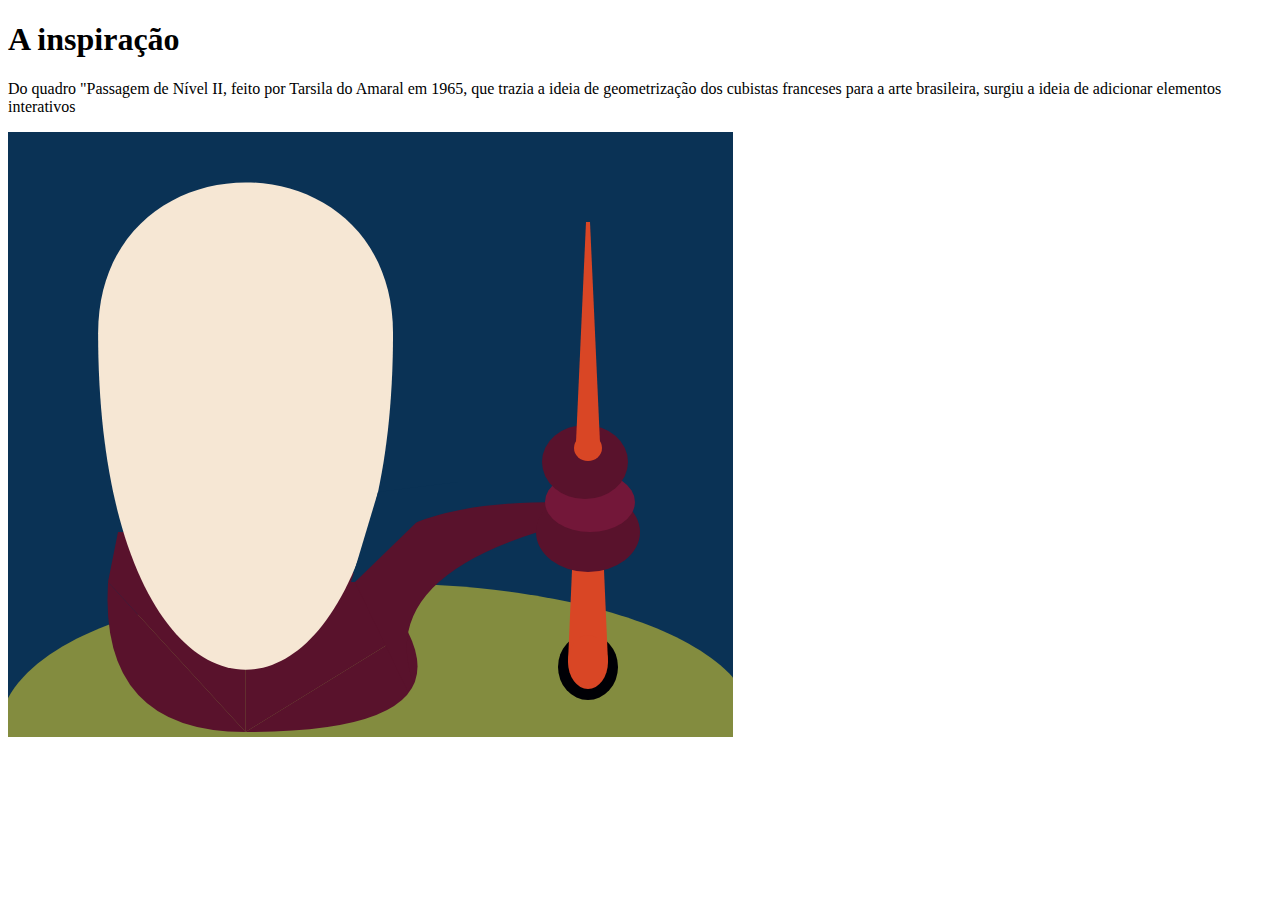
==== svg_trabalho1.html @ 964e46c9 "Add files via upload" ====
<!DOCTYPE html>
<html>
<body>

<h1>A inspiração</h1>
<p> Do quadro "Passagem de Nível II, feito por Tarsila do Amaral em 1965, que trazia a ideia de geometrização dos cubistas franceses para a arte brasileira, surgiu a ideia de adicionar elementos interativos </p>


<svg width="725" height="605">

<rect id="fundo" x="0"	y="0"	width ="725" height="605" style="fill:#0A3255"/>

<path id="chao" d="M -10,605 C-10,400 750,400   750,605 " style="fill: #838C3F" />

<path id="cobra_inferior_esquerda_ovo" d="M 100, 450 L 110,400 L237.57,400 L237.57,600 " style="fill: #59122C" />

<path id="cobra_inferior_direita_ovo" d="M 237.57,600  L 237.57,400 L370,450 400,500 " style="fill: #59122C" />

<path id = "above_ovo" d="M 90.11, 201.6 C 90.11, 0 385.03, 0  385.03, 201.6" style="fill: #F6E7D4" />

<path id="below_ovo" d="M 90.11, 201 C 90.11, 650 385.03, 650  385.03, 201" style="fill: #F6E7D4" />

<path id="cobra_inferior_esquerda" d="M 100, 450 Q 91, 600 237.57,600" style="fill: #59122C" />

<path id="cobra_inferior_direita" d="M 237.57,600 Q 450, 600 400,500" style="fill: #59122C" />

<path id="cobra_lateral" d="M 405,550 Q 370,450 530,400 L 550,370  Q 370,370 347,450 L400,560" style="fill:#59122C" />

<path id="cobra_lateral_ovo_azul" d="M 347,450 L 450,350 L 370,360 L343,450 " style="fill:#0A3255"" />

<ellipse id="bastão_lower_elipse_black" cx="580" cy="535" rx="30" ry="33" style="fill:#000005" />

<path id="bastão_lower_triangle" d="M 560,530 L 600,530 L590, 300 L570, 300 L 560,530 " style="fill:#D94625" />

<ellipse id="bastão_lower_elipse_orange" cx="580" cy="530" rx="20" ry="27" style="fill:#D94625" />

<ellipse id="cobra_1_elipse" cx="580" cy="400" rx="52" ry="40" style="fill:#59122C" />

<ellipse id="cobra_2_elipse" cx="582" cy="370" rx="45" ry="30" style="fill:#731739" />

<ellipse id="cobra_3_elipse" cx="577" cy="330" rx="43" ry="37" style="fill:#59122C" />

<ellipse id="bastão_upper_elipse_orange" cx="580" cy="316" rx="14" ry="13" style="fill:#D94625" />

<path id="bastão_upper_triangle" d="M 568,311 L592,311 L582,90 L578,90 L 568,310 " style="fill:#D94625" />







  
  
</svg>

</body>
</html>
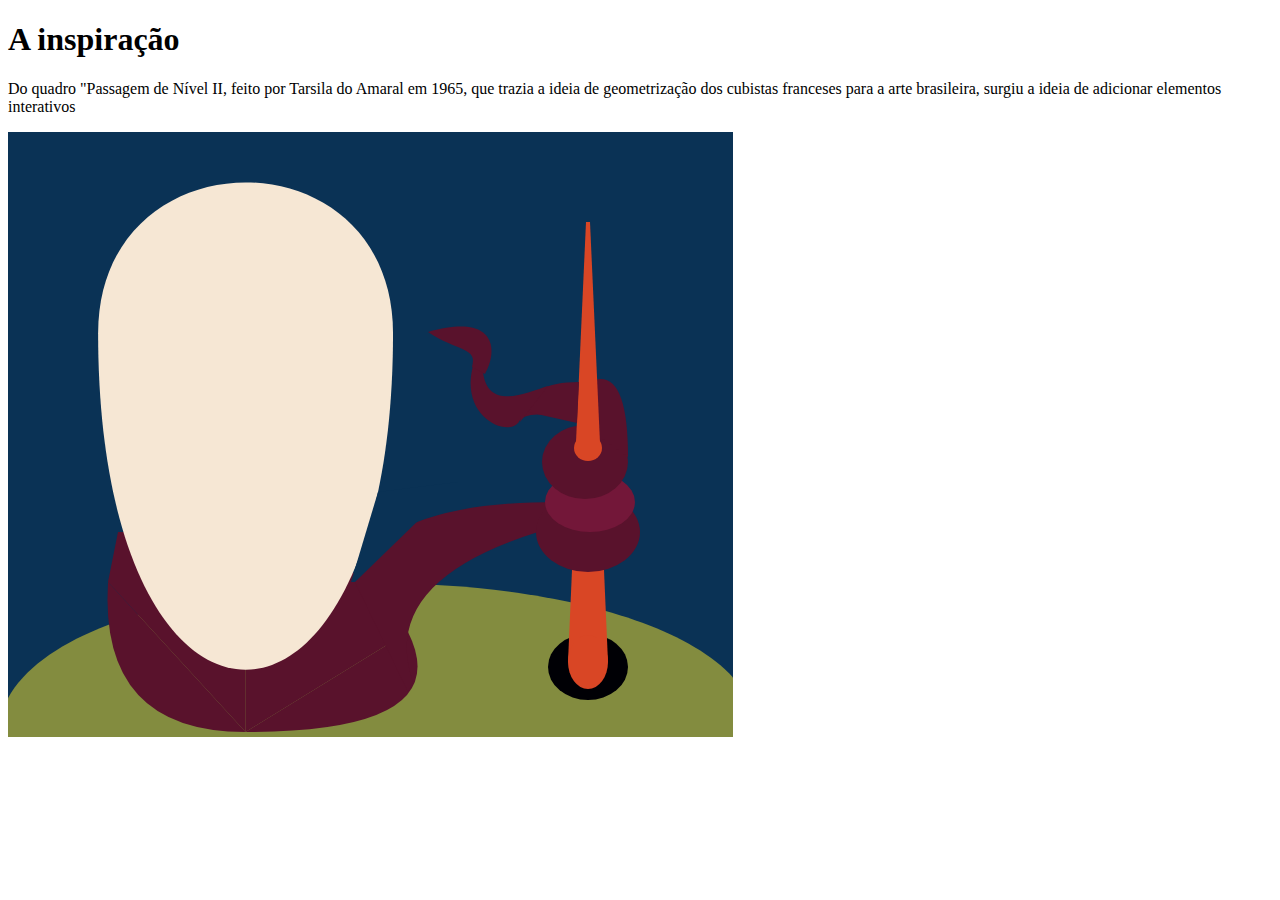
==== commit e883c78f: "Update svg_trabalho1.html" ====
--- a/svg_trabalho1.html
+++ b/svg_trabalho1.html
@@ -2,8 +2,8 @@
 <html>
 <body>
 
-<h1>A inspiração</h1>
-<p> Do quadro "Passagem de Nível II, feito por Tarsila do Amaral em 1965, que trazia a ideia de geometrização dos cubistas franceses para a arte brasileira, surgiu a ideia de adicionar elementos interativos </p>
+  <h1>A inspiração</h1>
+    <p> Do quadro "Passagem de Nível II, feito por Tarsila do Amaral em 1965, que trazia a ideia de geometrização dos cubistas franceses para a arte brasileira, surgiu a ideia de adicionar elementos interativos </p>
 
 
 <svg width="725" height="605">
@@ -28,7 +28,7 @@
 
 <path id="cobra_lateral_ovo_azul" d="M 347,450 L 450,350 L 370,360 L343,450 " style="fill:#0A3255"" />
 
-<ellipse id="bastão_lower_elipse_black" cx="580" cy="535" rx="30" ry="33" style="fill:#000005" />
+<ellipse id="bastão_lower_elipse_black" cx="580" cy="535" rx="40" ry="33" style="fill:#000005" />
 
 <path id="bastão_lower_triangle" d="M 560,530 L 600,530 L590, 300 L570, 300 L 560,530 " style="fill:#D94625" />
 
@@ -40,22 +40,23 @@
 
 <ellipse id="cobra_3_elipse" cx="577" cy="330" rx="43" ry="37" style="fill:#59122C" />
 
+<path id="cauda_bastao_right" d="M 620,325 Q 620,200 550,275" style="fill:#59122C" />
+
 <ellipse id="bastão_upper_elipse_orange" cx="580" cy="316" rx="14" ry="13" style="fill:#D94625" />
 
 <path id="bastão_upper_triangle" d="M 568,311 L592,311 L582,90 L578,90 L 568,310 " style="fill:#D94625" />
 
+<path id="cauda_left_down" d="M 569,290 Q 520,275 510,290 L 510,275 L569,290" style="fill:#59122C" />
 
+<path id="cauda_left_up" d="M 571,250 Q 520,250 520,280 L 569,291 L571,250 " style="fill:#59122C" />
 
+<path id="cauda_left_2_circles" d="M 540,254 C 520,260 480,280 475,240 L 465,234 C 450,290 510,310 513,284 L512,290 L540,254" style="fill:#59122C" />
 
+<path id="cauda_left_final" d="M 477,242 C 490,220 490,180 420,200 C450,220 470,215 464,235" style="fill:#59122C" />
 
-
-
-  
-  
-</svg>
+  </svg>
 
 </body>
 </html>
 
 
-
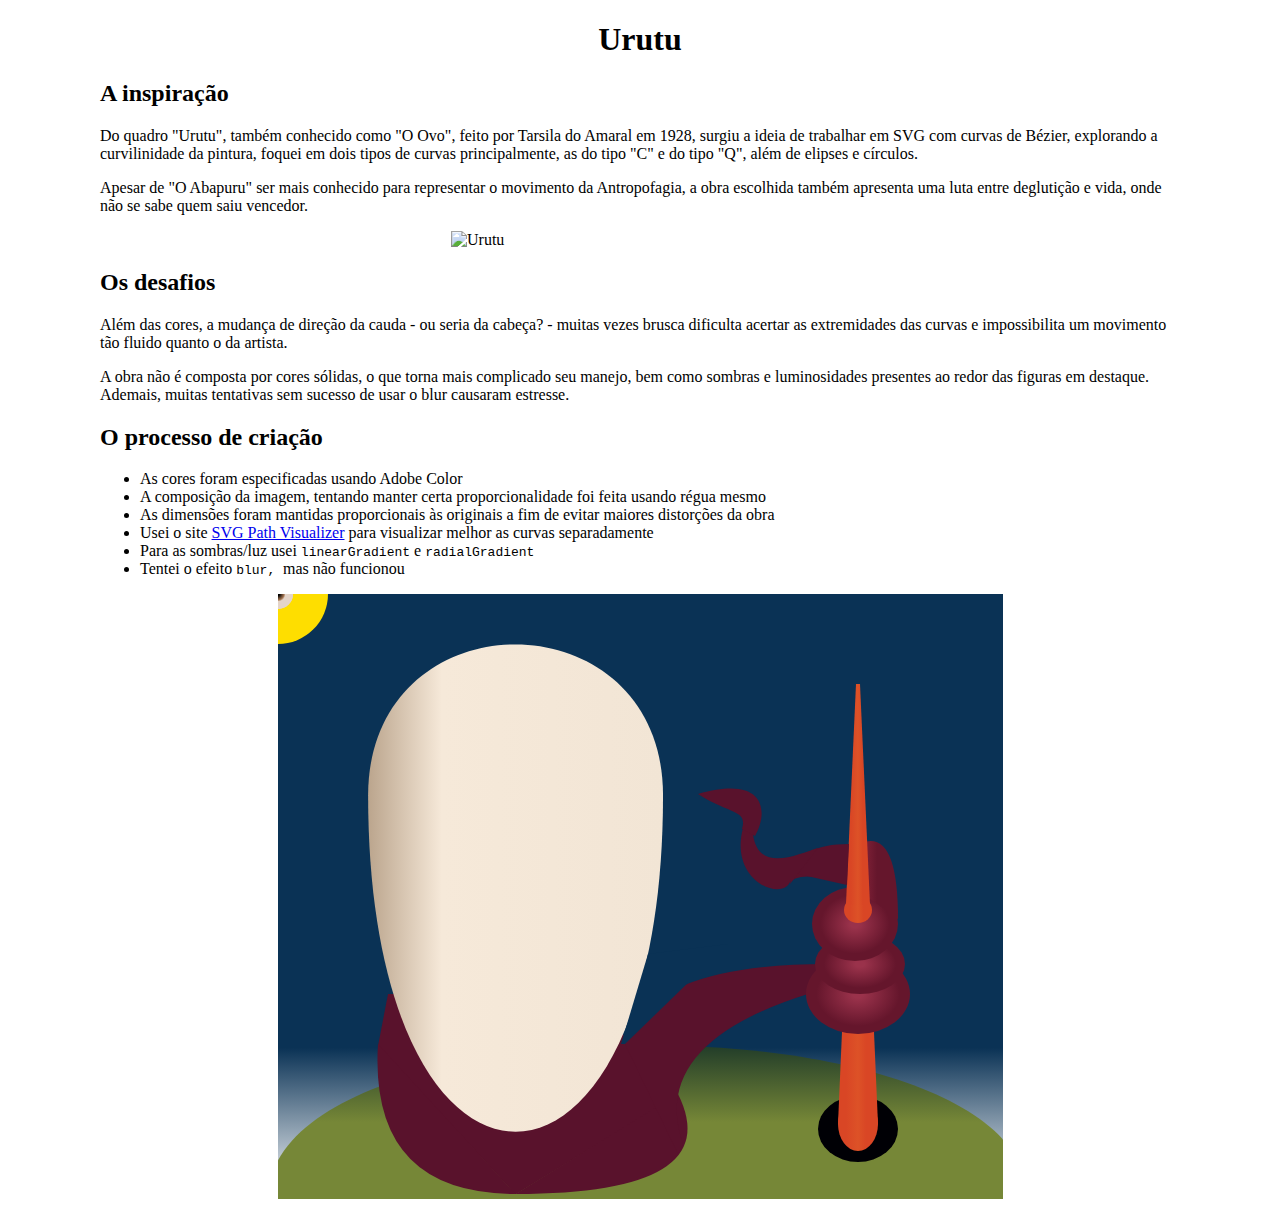
==== commit 81f8ab0a: "add image" ====
--- a/svg_trabalho1.html
+++ b/svg_trabalho1.html
@@ -1,24 +1,148 @@
 <!DOCTYPE html>
-<html>
-<body>
-
-  <h1>A inspiração</h1>
-    <p> Do quadro "Passagem de Nível II, feito por Tarsila do Amaral em 1965, que trazia a ideia de geometrização dos cubistas franceses para a arte brasileira, surgiu a ideia de adicionar elementos interativos </p>
-
-
-<svg width="725" height="605">
-
-<rect id="fundo" x="0"	y="0"	width ="725" height="605" style="fill:#0A3255"/>
-
-<path id="chao" d="M -10,605 C-10,400 750,400   750,605 " style="fill: #838C3F" />
-
-<path id="cobra_inferior_esquerda_ovo" d="M 100, 450 L 110,400 L237.57,400 L237.57,600 " style="fill: #59122C" />
-
-<path id="cobra_inferior_direita_ovo" d="M 237.57,600  L 237.57,400 L370,450 400,500 " style="fill: #59122C" />
-
-<path id = "above_ovo" d="M 90.11, 201.6 C 90.11, 0 385.03, 0  385.03, 201.6" style="fill: #F6E7D4" />
-
-<path id="below_ovo" d="M 90.11, 201 C 90.11, 650 385.03, 650  385.03, 201" style="fill: #F6E7D4" />
+<html lang="pt-BR">
+<head>
+    <meta charset="UTF-8">
+    <title> Urutu </title>
+</head> 
+  
+<body style="margin-left:100px; margin-right:100px;">
+ <h1 style="text-align:center;">Urutu</h1>
+ 
+ <h2> A inspiração </h2>
+  
+  <p> Do quadro "Urutu", também conhecido como "O Ovo", feito por Tarsila do Amaral em 1928, surgiu a ideia de trabalhar em SVG com curvas de Bézier, explorando a curvilinidade da pintura, foquei em dois tipos de curvas principalmente, as do tipo "C" e do tipo "Q", além de elipses e círculos.</p>
+	
+	<p> Apesar de "O Abapuru" ser mais conhecido para representar o movimento da Antropofagia, a obra escolhida também apresenta uma luta entre deglutição e vida, onde não se sabe quem saiu vencedor.</p>
+	
+	<img src="https://static.todamateria.com.br/upload/19/28/1928oovourutu.jpg" alt="Urutu" style="display: block;  margin-left: auto; margin-right: auto; width: 35%">
+	
+<h2> Os desafios </h2>
+
+	<p> Além das cores, a mudança de direção da cauda - ou seria da cabeça? - muitas vezes brusca dificulta acertar as extremidades das curvas e impossibilita um movimento tão fluido quanto o da artista. </p>
+	
+	<p> A obra não é composta por cores sólidas, o que torna mais complicado seu manejo, bem como sombras e luminosidades presentes ao redor das figuras em destaque. Ademais, muitas tentativas sem sucesso de usar o blur causaram estresse. </p>
+	
+<h2> O processo de criação</h2>
+	<ul> 
+	<li>As cores foram especificadas usando Adobe Color </li>
+	<li> A composição da imagem, tentando manter certa proporcionalidade foi feita usando régua mesmo </li>
+	<li> As dimensões foram mantidas proporcionais às originais a fim de evitar maiores distorções da obra </li>
+	<li> Usei o site <a href="https://svg-path-visualizer.netlify.app/">SVG Path Visualizer</a> para visualizar melhor as curvas separadamente </li>
+	<li> Para as sombras/luz usei <code>linearGradient</code> e <code>radialGradient </code> </li>
+	<li> Tentei o efeito <code> blur, </code> mas não funcionou </li>
+	</ul>
+	
+<div style=" display: flex;
+  justify-content: center;">
+  <svg width="725" height="605" xmlns="http://www.w3.org/2000/svg" version="1.1">
+  
+  <defs>
+	<linearGradient id="cor_chao"
+	x1="0%" y1="0%" x2="0%" y2="100%">	
+		<stop offset="0%" style="stop-color:#213C29;stop-opacity:1" />
+		<stop offset="50%" stop-color="#768737" stop-opacity="1"/>
+		<stop offset="100%" style="stop-color:#768737;stop-opacity:1" />
+	</linearGradient>
+	
+	<linearGradient id="cor_fundo"
+	x1="0%" y1="0%" x2="0%" y2="100%">	
+		<stop offset="0%" style="stop-color:#0A3255;stop-opacity:1" />
+		<stop offset="75%" stop-color="#0A3255" stop-opacity="1"/>
+		<stop offset="100%" style="stop-color:#FFFFFF;stop-opacity:1" />
+	</linearGradient>
+	
+	<linearGradient id="cor_ovo"
+	x1="100%" y1="0%" x2="0%" y2="0%">	
+		<stop offset="0%" style="stop-color:#F2E5D5;stop-opacity:1" />
+		<stop offset="75%" stop-color="#F6E9D9" stop-opacity="1"/>
+		<stop offset="100%" style="stop-color:#BBA58D;stop-opacity:1" />
+	</linearGradient>
+	
+	<radialGradient id="cor_cauda_cobra">	
+		<stop offset="10%" stop-color="#9A324B" />
+		<stop offset="80%" stop-color="#65162C" />
+	</radialGradient>
+	
+	<linearGradient id="cor_cauda_cobra_reto" 
+	x1="100%" y1="0%" x2="0%" y2="0%">	
+		<stop offset="30%" style="stop-color:#65162C;stop-opacity:1" />
+		<stop offset="60%" stop-color="#91283E" stop-opacity="1"/>
+		<stop offset="80%" style="stop-color:#65162C;stop-opacity:1" />
+	</linearGradient>
+	
+	<linearGradient id="cor_bastao" 
+	x1="100%" y1="0%" x2="0%" y2="0%">	
+		<stop offset="30%" style="stop-color:#D94625;stop-opacity:1" />
+		<stop offset="50%" stop-color="#DD5227" stop-opacity="1"/>
+		<stop offset="80%" style="stop-color:#D94625;stop-opacity:1" />
+	</linearGradient>
+	
+	<radialGradient id="cor_olho">	
+		<stop offset="10%" stop-color="#000000" />
+		<stop offset="40%" stop-color="#A47551" />
+		<stop offset="50%" stop-color="#E4D4C8" />
+	</radialGradient>
+
+	
+  </defs>
+
+<rect id="fundo" x="0"	y="0"	width ="725" height="605" style="fill:url(#cor_fundo)">
+	<animate
+		attributeName="fill"
+		begin="sol.begin" 
+		dur="10s" 
+		from="#0A3255" 
+		to="#87CEEB" 
+		repeatCount="3"/>
+</rect>
+
+<circle id="desenha_sol" r="50" fill="#FEDE00">
+	<animateMotion id="sol"
+                dur="10s"
+				path="M 500,600 L500,0 "
+                begin="mouseover" 
+                repeatCount="3"
+				keyTimes="0; 0.5; 1"/>
+</circle>
+
+<path id="chao" d="M -10,605 C-10,400 750,400   750,605 " style="fill:url(#cor_chao)" />
+
+<path id="cobra_inferior_esquerda_ovo" d="M 100, 452 L 110,400 L239,400 L238,600 L237,600" style="fill: #59122C" />
+
+<path id="cobra_inferior_direita_ovo" d="M 237,600  L 237,400 L370,450 399,502 L238,600 " style="fill: #59122C" />
+
+<circle id="olho_1" r="15" fill="url(#cor_olho)">
+	<animateMotion
+                dur="10s"
+				path="M 180,210 L 180,194 "
+                begin="sol.begin"
+                repeatCount="3"
+				keyTimes="0; 0.5; 1"/>
+</circle>
+
+<circle id="olho_2" r="15" fill="url(#cor_olho)">
+	<animateMotion
+                dur="10s"
+				path="M 220,210 L 220,194 "
+                begin="sol.begin"
+                repeatCount="3"
+				keyTimes="0; 0.5; 1"/>
+</circle>
+
+<path id = "above_ovo" d="M 90.11, 201.6 C 90.11, 0 385.03, 0  385.03, 201.6" style="fill: url(#cor_ovo)">
+	<animateTransform id="abrir_ovo"
+				attributeType="xml"
+                attributeName="transform"
+                type="rotate"
+                from="0 385.03, 201.6"
+                to="10 385.03, 201.6"
+                begin="sol.begin"
+				dur="10s"
+                repeatCount="3"
+				keyTimes="0; 0.5; 1"/>
+</path>
+
+<path id="below_ovo" d="M 90.11, 201 C 90.11, 650 385.03, 650  385.03, 201"  style="fill: url(#cor_ovo)" />
 
 <path id="cobra_inferior_esquerda" d="M 100, 450 Q 91, 600 237.57,600" style="fill: #59122C" />
 
@@ -26,37 +150,53 @@
 
 <path id="cobra_lateral" d="M 405,550 Q 370,450 530,400 L 550,370  Q 370,370 347,450 L400,560" style="fill:#59122C" />
 
-<path id="cobra_lateral_ovo_azul" d="M 347,450 L 450,350 L 370,360 L343,450 " style="fill:#0A3255"" />
+<path id="cobra_lateral_ovo_azul" d="M 347,450 L 450,350 L 370,360 L343,450 " style="fill:#0A3255"">
+	<animate
+		attributeName="fill"
+		begin="sol.begin" 
+		dur="10s" 
+		from="#0A3255" 
+		to="#87CEEB" 
+		repeatCount="3"/>
+</path>
 
 <ellipse id="bastão_lower_elipse_black" cx="580" cy="535" rx="40" ry="33" style="fill:#000005" />
 
-<path id="bastão_lower_triangle" d="M 560,530 L 600,530 L590, 300 L570, 300 L 560,530 " style="fill:#D94625" />
-
-<ellipse id="bastão_lower_elipse_orange" cx="580" cy="530" rx="20" ry="27" style="fill:#D94625" />
-
-<ellipse id="cobra_1_elipse" cx="580" cy="400" rx="52" ry="40" style="fill:#59122C" />
-
-<ellipse id="cobra_2_elipse" cx="582" cy="370" rx="45" ry="30" style="fill:#731739" />
-
-<ellipse id="cobra_3_elipse" cx="577" cy="330" rx="43" ry="37" style="fill:#59122C" />
-
-<path id="cauda_bastao_right" d="M 620,325 Q 620,200 550,275" style="fill:#59122C" />
-
-<ellipse id="bastão_upper_elipse_orange" cx="580" cy="316" rx="14" ry="13" style="fill:#D94625" />
-
-<path id="bastão_upper_triangle" d="M 568,311 L592,311 L582,90 L578,90 L 568,310 " style="fill:#D94625" />
+<path id="bastão_lower_triangle" d="M 560,530 L 600,530 L590, 300 L570, 300 L 560,530 " style="fill:url(#cor_bastao)" />
+
+<ellipse id="bastão_lower_elipse_orange" cx="580" cy="530" rx="20" ry="27" style="fill:url(#cor_bastao)" />
+
+<ellipse id="cobra_1_elipse" cx="580" cy="400" rx="52" ry="40" style="fill:url(#cor_cauda_cobra)" />
+
+<ellipse id="cobra_2_elipse" cx="582" cy="370" rx="45" ry="30" style="fill:url(#cor_cauda_cobra)" />
+
+<ellipse id="cobra_3_elipse" cx="577" cy="330" rx="43" ry="37" style="fill:url(#cor_cauda_cobra)" />
+
+<path id="cauda_bastao_right" d="M 620,325 Q 620,200 550,275" style="fill:url(#cor_cauda_cobra_reto)" />
+
+<ellipse id="bastão_upper_elipse_orange" cx="580" cy="316" rx="14" ry="13" style="fill:url(#cor_bastao)" />
+
+<path id="bastão_upper_triangle" d="M 568,311 L592,311 L582,90 L578,90 L 568,310 " style="fill:url(#cor_bastao)" />
 
 <path id="cauda_left_down" d="M 569,290 Q 520,275 510,290 L 510,275 L569,290" style="fill:#59122C" />
 
 <path id="cauda_left_up" d="M 571,250 Q 520,250 520,280 L 569,291 L571,250 " style="fill:#59122C" />
 
-<path id="cauda_left_2_circles" d="M 540,254 C 520,260 480,280 475,240 L 465,234 C 450,290 510,310 513,284 L512,290 L540,254" style="fill:#59122C" />
-
-<path id="cauda_left_final" d="M 477,242 C 490,220 490,180 420,200 C450,220 470,215 464,235" style="fill:#59122C" />
-
+<path id="cauda_left_2_circles" d="M 540,254 C 520,260 480,280 475,240 L 465,234 C 450,290 510,310 513,284 L512,290 L540,254" style="fill:#59122C"/>
+
+<path id="cauda_left_final" d="M 477,242 C 490,220 490,180 420,200 C450,220 470,215 464,235" style="fill:#59122C">
+	<animateTransform 
+				attributeType="xml"
+                attributeName="transform"
+                type="rotate"
+                from="0 450 220"
+                to="10 450 220"
+                dur="0.5s"
+                begin="mouseover" 
+                repeatCount="indefinite"
+				keyTimes="0; 0.5; 1"/>
+</path>
   </svg>
-
+</div>
 </body>
 </html>
-
-
